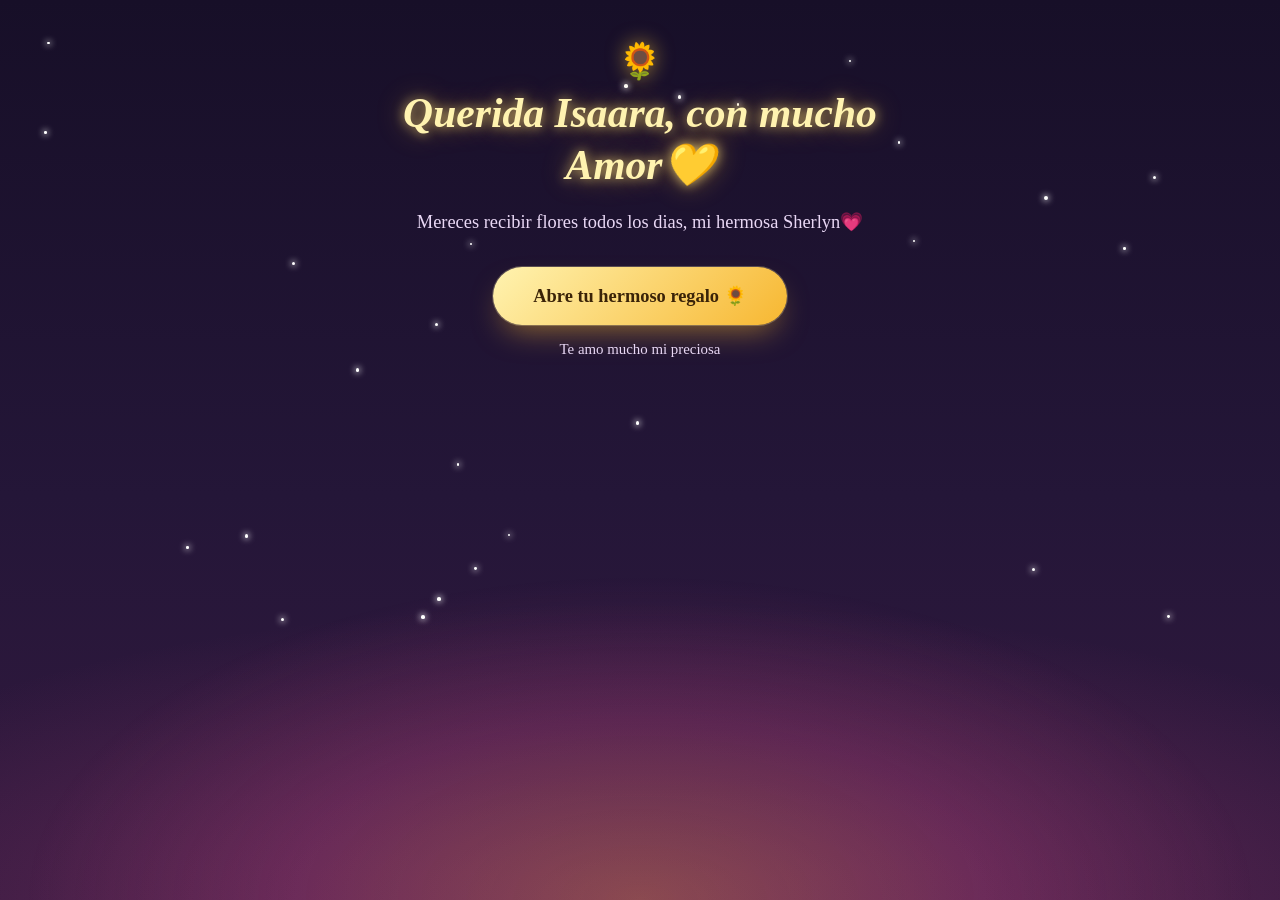
==== index.html @ 3086e43f "Subir pagina de flores amarillas" ====
<!DOCTYPE html>
<html lang="es">
<head>
  <meta charset="UTF-8" />
  <meta name="viewport" content="width=device-width, initial-scale=1.0" />
  <title>Querida Isaara, con mucho cariño 💛</title>
  <link rel="stylesheet" href="style.css" />
  <link rel="icon" href="data:image/svg+xml,<svg xmlns=%22http://www.w3.org/2000/svg%22 viewBox=%220 0 100 100%22><text y=%22.9em%22 font-size=%2290%22>🌻</text></svg>">

</head>
<body>

  <!-- Capa de fondo donde se dibujan pétalos, brillos y flores -->
  <div class="scene" id="scene" aria-hidden="true">
    <div class="stage-glow"></div>
    <div class="glow-layer" id="glowLayer"></div>
    <div class="petal-layer" id="petalLayer"></div>
    <div class="flower-field" id="flowerField"></div>
  </div>

  <!-- Contenido principal -->
  <main class="content">
    <div class="badge">🌻</div>

    <h1 class="title" id="mainTitle">Querida Isaara, con mucho Amor💛</h1>

    <p class="subtitle" id="subtitle">
      Mereces recibir flores todos los dias, mi hermosa Sherlyn💗
    </p>

    <button class="gift-button" id="giftButton" type="button">
      <span id="buttonLabel">Abre tu hermoso regalo 🌻</span>
    </button>

    <p class="hint" id="hint">Te amo mucho mi preciosa </p>
  </main>

  <script src="script.js"></script>
</body>
</html>
---- style.css ----
/* ============================================================
   Para ti, con mucho cariño 💛 — estilos
   (v3: ramo de girasoles nocturno + botón Volver + texto final)
   ============================================================ */

:root {
  /* Cielo nocturno */
  --noche-1: #170f28;
  --noche-2: #241638;
  --noche-3: #33193f;
  --glow-rosa: #d94f8c;

  /* Amarillos del girasol */
  --amarillo-brillo: #fff3b0;
  --amarillo-claro: #ffe27a;
  --amarillo-medio: #ffcd3c;
  --amarillo-fuerte: #f7b731;
  --amarillo-oscuro: #d98f1f;
  --centro-claro: #6b3d18;
  --centro-oscuro: #2f1a0c;

  /* Verdes del tallo y hojas */
  --verde-claro: #8fc46b;
  --verde-medio: #5f9a4a;
  --verde-oscuro: #35602c;
  --verde-sombra: #223f1d;

  --texto-claro: #fff6df;
  --texto-suave: #e9d8f5;

  --font-display: "Iowan Old Style", "Palatino Linotype", Palatino, Georgia, "Times New Roman", serif;
  --font-body: Georgia, "Times New Roman", serif;

  /* Cuánto sube el ramo cuando se abre el regalo.
     Más alto = flores más arriba. Prueba entre 14vh y 28vh. */
  --lift: 20vh;
}

* {
  box-sizing: border-box;
}

html, body {
  height: 100%;
}

body {
  margin: 0;
  min-height: 100vh;
  overflow-x: hidden;
  font-family: var(--font-body);
  color: var(--texto-claro);
  background:
    radial-gradient(120% 55% at 50% 100%, rgba(217, 79, 140, 0.35) 0%, rgba(217, 79, 140, 0) 60%),
    linear-gradient(180deg, var(--noche-1) 0%, var(--noche-2) 55%, var(--noche-3) 100%);
  background-attachment: fixed;
  display: flex;
  flex-direction: column;
  align-items: center;
  justify-content: flex-start;
  position: relative;
}

/* ============================================================
   Capa de escena (resplandor, estrellas/brillos, pétalos y ramo)
   ============================================================ */

.scene {
  position: fixed;
  inset: 0;
  pointer-events: none;
  overflow: hidden;
  z-index: 1;
}

.stage-glow,
.glow-layer,
.petal-layer,
.flower-field {
  position: absolute;
  inset: 0;
}

/* Resplandor cálido en la base, como en la referencia */
.stage-glow {
  top: auto;
  height: 45vh;
  background: radial-gradient(60% 100% at 50% 100%, rgba(247, 183, 49, 0.22) 0%, rgba(217, 79, 140, 0.16) 45%, rgba(217, 79, 140, 0) 80%);
}

/* Ramo centrado, ligeramente más ancho en pantallas grandes */
.flower-field {
  top: auto;
  bottom: 0;
  left: 50%;
  right: auto;
  width: min(94vw, 460px);
  height: 58vh;
  transform: translateX(-50%);
}

/* ============================================================
   Contenido principal
   ============================================================ */

.content {
  position: relative;
  z-index: 3;
  max-width: 560px;
  width: 100%;
  padding: 40px 28px 8px;
  margin: 0 auto;
  text-align: center;
  background: transparent;
  border: none;
  box-shadow: none;
}

.badge {
  font-size: 2.2rem;
  margin-bottom: 6px;
  opacity: 0;
  transform: scale(0.6);
  animation: badge-in 900ms ease-out 200ms forwards;
  filter: drop-shadow(0 0 10px rgba(255, 205, 60, 0.6));
}

.title {
  font-family: var(--font-display);
  font-weight: 600;
  font-style: italic;
  font-size: clamp(1.7rem, 5vw, 2.6rem);
  line-height: 1.25;
  color: var(--amarillo-brillo);
  text-shadow:
    0 0 12px rgba(255, 226, 122, 0.75),
    0 0 28px rgba(247, 183, 49, 0.45);
  margin: 0 0 16px;
  opacity: 0;
  transform: translateY(14px);
}

.subtitle {
  font-size: clamp(1rem, 2.4vw, 1.15rem);
  line-height: 1.6;
  color: var(--texto-suave);
  margin: 0 0 30px;
  opacity: 0;
  transform: translateY(10px);
}

/* Estado inicial: título y subtítulo entran suavemente al cargar la página */
.title.reveal {
  animation: fade-up 900ms ease-out 400ms forwards;
}
.subtitle.reveal {
  animation: fade-up 900ms ease-out 650ms forwards;
}

@keyframes fade-up {
  from {
    opacity: 0;
    transform: translateY(14px);
  }
  to {
    opacity: 1;
    transform: translateY(0);
  }
}

@keyframes badge-in {
  from {
    opacity: 0;
    transform: scale(0.6) rotate(-15deg);
  }
  to {
    opacity: 1;
    transform: scale(1) rotate(0deg);
  }
}

/* ============================================================
   Botón principal
   ============================================================ */

.gift-button {
  font-family: var(--font-body);
  font-size: clamp(1rem, 2.6vw, 1.15rem);
  font-weight: 600;
  color: #3a2308;
  background: linear-gradient(135deg, var(--amarillo-brillo), var(--amarillo-fuerte));
  border: none;
  border-radius: 999px;
  padding: 18px 40px;
  cursor: pointer;
  box-shadow: 0 0 0 1px rgba(255, 243, 176, 0.25), 0 14px 30px -10px rgba(247, 183, 49, 0.55);
  transition: transform 220ms ease, box-shadow 220ms ease, opacity 400ms ease;
  opacity: 0;
  transform: translateY(10px);
  animation: fade-up 900ms ease-out 900ms forwards;
}

.gift-button:hover {
  transform: translateY(-3px);
  box-shadow: 0 0 0 1px rgba(255, 243, 176, 0.35), 0 18px 38px -10px rgba(247, 183, 49, 0.7);
}

.gift-button:active {
  transform: translateY(0) scale(0.98);
}

.gift-button:focus-visible {
  outline: 3px solid var(--amarillo-brillo);
  outline-offset: 4px;
}

.gift-button.opened {
  background: linear-gradient(135deg, var(--amarillo-claro), var(--amarillo-medio));
  cursor: default;
  box-shadow: 0 0 0 1px rgba(255, 243, 176, 0.2), 0 10px 24px -10px rgba(247, 183, 49, 0.45);
}

.hint {
  margin: 16px 0 0;
  font-size: 0.85rem;
  color: var(--texto-suave);
  opacity: 0;
  animation: fade-up 900ms ease-out 1100ms forwards;
  transition: opacity 400ms ease;
  font-size: 0.93rem;
}

.hint.hidden {
  opacity: 0 !important;
}

/* ============================================================
   Ramo de girasoles (generado dinámicamente por JS)
   ============================================================ */

/* .flower-slot fija la posición final (izquierda / altura / inclinación) */
.flower-slot {
  position: absolute;
  bottom: 0;
  transform-origin: bottom center;
}

/* .flower-pop controla la animación de "crecimiento" al abrir el regalo */
.flower-pop {
  position: relative;
  display: flex;
  flex-direction: column;
  align-items: center;
  opacity: 0;
  transform: translateY(50px) scale(calc(var(--scale, 1) * 0.5));
  transform-origin: bottom center;
  transition: opacity 1100ms cubic-bezier(0.22, 1, 0.36, 1),
              transform 1100ms cubic-bezier(0.22, 1, 0.36, 1);
  filter: drop-shadow(0 0 10px rgba(247, 183, 49, 0.35));
}

.flower-pop.grown {
  opacity: 1;
  transform: translateY(0) scale(var(--scale, 1));
}

.flower-stem {
  width: 5px;
  border-radius: 3px;
  background: linear-gradient(to top, var(--verde-oscuro), var(--verde-medio));
}

.flower-leaf {
  position: absolute;
  width: 26px;
  height: 13px;
  background: linear-gradient(120deg, var(--verde-medio), var(--verde-oscuro));
  border-radius: 0 100% 0 100%;
  box-shadow: inset 0 0 4px rgba(0, 0, 0, 0.25);
}

.flower-head {
  position: relative;
  width: 74px;
  height: 74px;
  margin-bottom: -8px;
  transform-origin: center;
  animation: sway 6s ease-in-out infinite;
}

/* Pétalo exterior: más largo y de un amarillo más profundo, da volumen */
.flower-petal-outer {
  position: absolute;
  width: 24px;
  height: 38px;
  left: 50%;
  top: 50%;
  background: linear-gradient(to top, var(--amarillo-oscuro), var(--amarillo-fuerte));
  border-radius: 60% 60% 10% 10%;
  transform-origin: 50% 100%;
}

/* Pétalo interior: más corto y brillante, se dibuja encima del exterior */
.flower-petal-inner {
  position: absolute;
  width: 15px;
  height: 26px;
  left: 50%;
  top: 50%;
  background: linear-gradient(to top, var(--amarillo-medio), var(--amarillo-claro) 70%, var(--amarillo-brillo));
  border-radius: 60% 60% 10% 10%;
  transform-origin: 50% 100%;
}

.flower-center {
  position: absolute;
  left: 50%;
  top: 50%;
  width: 26px;
  height: 26px;
  border-radius: 50%;
  transform: translate(-50%, -50%);
  background:
    repeating-radial-gradient(circle at 50% 50%, var(--centro-claro) 0px, var(--centro-claro) 1.6px, var(--centro-oscuro) 1.6px, var(--centro-oscuro) 3.2px);
  box-shadow:
    inset 0 -3px 6px rgba(0, 0, 0, 0.55),
    inset 0 2px 4px rgba(255, 205, 60, 0.35),
    0 0 0 2px rgba(255, 226, 122, 0.3);
}

@keyframes sway {
  0%, 100% { transform: rotate(-2.5deg); }
  50% { transform: rotate(2.5deg); }
}

/* Grupo de hojas grandes en la base del ramo, entre los tallos */
.leaf-cluster {
  position: absolute;
  left: 50%;
  bottom: 0;
  transform: translateX(-50%);
  width: 100%;
  height: 130px;
  opacity: 0;
  transition: opacity 1200ms ease 300ms;
}

.leaf-cluster.grown {
  opacity: 1;
}

.base-leaf {
  position: absolute;
  bottom: 0;
  width: 46px;
  height: 90px;
  background: linear-gradient(200deg, var(--verde-claro), var(--verde-medio) 55%, var(--verde-sombra));
  border-radius: 0 100% 0 100%;
}

/* ============================================================
   Pétalos flotantes
   ============================================================ */

.petal {
  position: absolute;
  top: -30px;
  width: 12px;
  height: 16px;
  background: linear-gradient(to bottom, var(--amarillo-claro), var(--amarillo-fuerte));
  border-radius: 60% 60% 8% 8%;
  opacity: 0.9;
  animation-name: fall;
  animation-timing-function: linear;
  animation-fill-mode: forwards;
}

@keyframes fall {
  from {
    transform: translateY(-10vh) translateX(0) rotate(0deg);
    opacity: 0.9;
  }
  to {
    transform: translateY(115vh) translateX(var(--drift, 60px)) rotate(360deg);
    opacity: 0;
  }
}

/* ============================================================
   Estrellas ambientales y brillos / partículas
   ============================================================ */

.star {
  position: absolute;
  width: 4px;
  height: 4px;
  border-radius: 50%;
  background: #ffffff;
  box-shadow: 0 0 6px 1px rgba(255, 255, 255, 0.8);
  animation-name: twinkle-loop;
  animation-timing-function: ease-in-out;
  animation-iteration-count: infinite;
}

@keyframes twinkle-loop {
  0%, 100% { opacity: 0.25; transform: scale(0.8); }
  50% { opacity: 1; transform: scale(1.15); }
}

.sparkle {
  position: absolute;
  width: 6px;
  height: 6px;
  border-radius: 50%;
  background: #fff6d8;
  box-shadow: 0 0 8px 2px rgba(255, 224, 130, 0.9);
  animation-name: twinkle;
  animation-timing-function: ease-in-out;
  animation-fill-mode: forwards;
}

@keyframes twinkle {
  0% {
    opacity: 0;
    transform: scale(0.3);
  }
  40% {
    opacity: 1;
    transform: scale(1);
  }
  100% {
    opacity: 0;
    transform: scale(0.4) translateY(-20px);
  }
}

/* ============================================================
   Responsive
   ============================================================ */

@media (min-width: 900px) {
  .flower-field {
    width: min(60vw, 620px);
    height: 62vh;
  }
}

@media (max-width: 600px) {
  .content {
    padding: 32px 20px 6px;
  }

  .gift-button {
    width: 100%;
    padding: 16px 24px;
  }

  .flower-field {
    width: min(96vw, 380px);
    height: 52vh;
  }
}

@media (max-width: 380px) {
  .title {
    font-size: 1.55rem;
  }

  .subtitle {
    font-size: 0.95rem;
  }

  .flower-field {
    height: 48vh;
  }
}

/* Respeta la preferencia de movimiento reducido */
@media (prefers-reduced-motion: reduce) {
  * {
    animation-duration: 0.01ms !important;
    animation-iteration-count: 1 !important;
    transition-duration: 0.01ms !important;
  }
}


/* ============================================================
   v3 — Al abrir el regalo: solo flores, texto final y "Volver"
   (la clase scene-open se pone en <body> desde el JS)
   ============================================================ */

/* ---------- 1. Se oculta título, subtítulo, botón y pista ---------- */

#mainTitle,
#subtitle,
#giftButton,
#hint {
  transition: opacity 0.6s ease, visibility 0.6s ease;
}

body.scene-open #mainTitle,
body.scene-open #subtitle,
body.scene-open #giftButton,
body.scene-open #hint {
  /* !important porque las animaciones .reveal / fade-up fijan la opacidad */
  opacity: 0 !important;
  visibility: hidden !important;
  pointer-events: none !important;
}

/* ---------- 2. El ramo sube (incluye las hojas de la base) ----------
   OJO: .flower-field ya usa translateX(-50%) para centrarse, así que
   aquí hay que repetirlo junto con el translateY; si no, el ramo se
   corre hacia la derecha. */

#flowerField {
  transition: transform 1s ease;
}

body.scene-open #flowerField {
  transform: translateX(-50%) translateY(calc(-1 * var(--lift)));
}

/* ---------- 3. Texto final ----------
   Por defecto: centrado, debajo del ramo (celular y pantallas medianas). */

.final-message {
  position: fixed;
  left: 50%;
  bottom: 6vh;
  transform: translateX(-50%);
  width: min(90vw, 520px);
  margin: 0;
  text-align: center;
  font-family: var(--font-display);
  font-style: italic;
  font-size: clamp(1.15rem, 4.2vw, 1.7rem);
  line-height: 1.4;
  color: var(--amarillo-brillo);
  text-shadow:
    0 0 12px rgba(255, 226, 122, 0.6),
    0 0 26px rgba(247, 183, 49, 0.35);
  opacity: 0;
  visibility: hidden;
  pointer-events: none;
  z-index: 20;
  transition: opacity 1s ease, visibility 1s ease;
}

body.scene-open .final-message {
  opacity: 1;
  visibility: visible;
  transition-delay: 1.8s; /* aparece cuando las flores ya crecieron */
}

/* En pantallas anchas (≥1400px) el texto pasa a la IZQUIERDA del ramo,
   centrado en vertical. Si prefieres que siempre vaya abajo y centrado,
   borra este bloque completo. */
@media (min-width: 1400px) {
  .final-message {
    left: 5vw;
    top: 50%;
    bottom: auto;
    transform: translateY(-50%);
    /* ocupa el espacio libre hasta el borde izquierdo del ramo (620px de ancho) */
    width: min(calc(50vw - 310px - 5vw - 24px), 460px);
    text-align: left;
    font-size: clamp(1.6rem, 2.4vw, 2.4rem);
  }
}

/* ---------- 4. Botón "Volver" ---------- */

.back-button {
  position: fixed;
  top: max(16px, env(safe-area-inset-top));
  left: 16px;
  padding: 10px 18px;
  font: inherit;
  font-size: 0.95rem;
  color: var(--amarillo-brillo);
  background: rgba(255, 214, 64, 0.16);
  border: 1px solid rgba(255, 214, 64, 0.55);
  border-radius: 999px;
  cursor: pointer;
  opacity: 0;
  visibility: hidden;
  pointer-events: none;
  z-index: 30; /* por encima de las flores */
  transition: opacity 0.6s ease, visibility 0.6s ease, background 0.2s ease;
}

body.scene-open .back-button {
  opacity: 1;
  visibility: visible;
  pointer-events: auto;
  transition-delay: 1.2s;
}

.back-button:hover {
  background: rgba(255, 214, 64, 0.3);
}

.back-button:focus-visible {
  outline: 2px solid #ffd640;
  outline-offset: 3px;
}
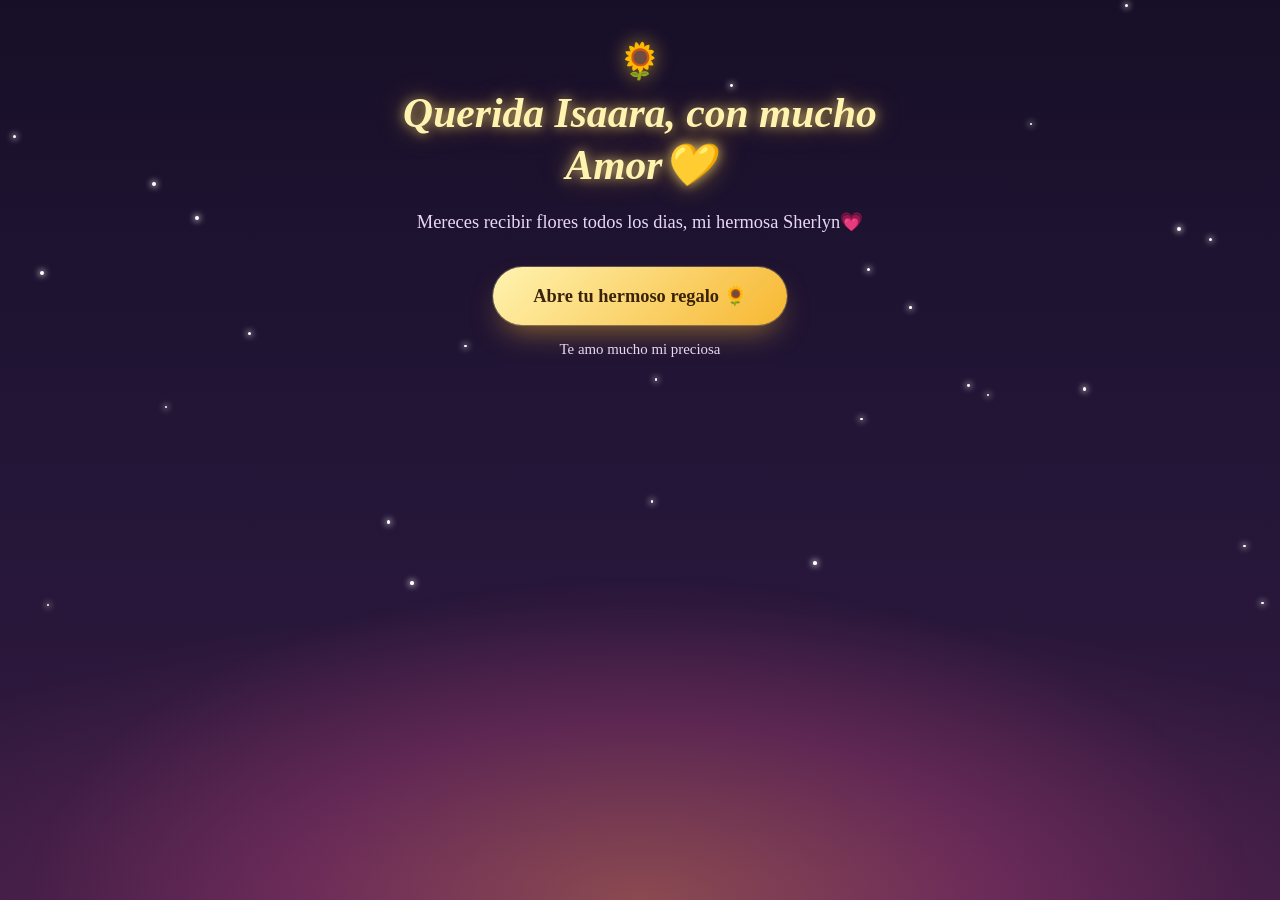
==== commit cb7aad51: "Actualizar pagina" ====
--- a/index.html
+++ b/index.html
@@ -6,7 +6,7 @@
   <title>Querida Isaara, con mucho cariño 💛</title>
   <link rel="stylesheet" href="style.css" />
   <link rel="icon" href="data:image/svg+xml,<svg xmlns=%22http://www.w3.org/2000/svg%22 viewBox=%220 0 100 100%22><text y=%22.9em%22 font-size=%2290%22>🌻</text></svg>">
-
+  
 </head>
 <body>
 
